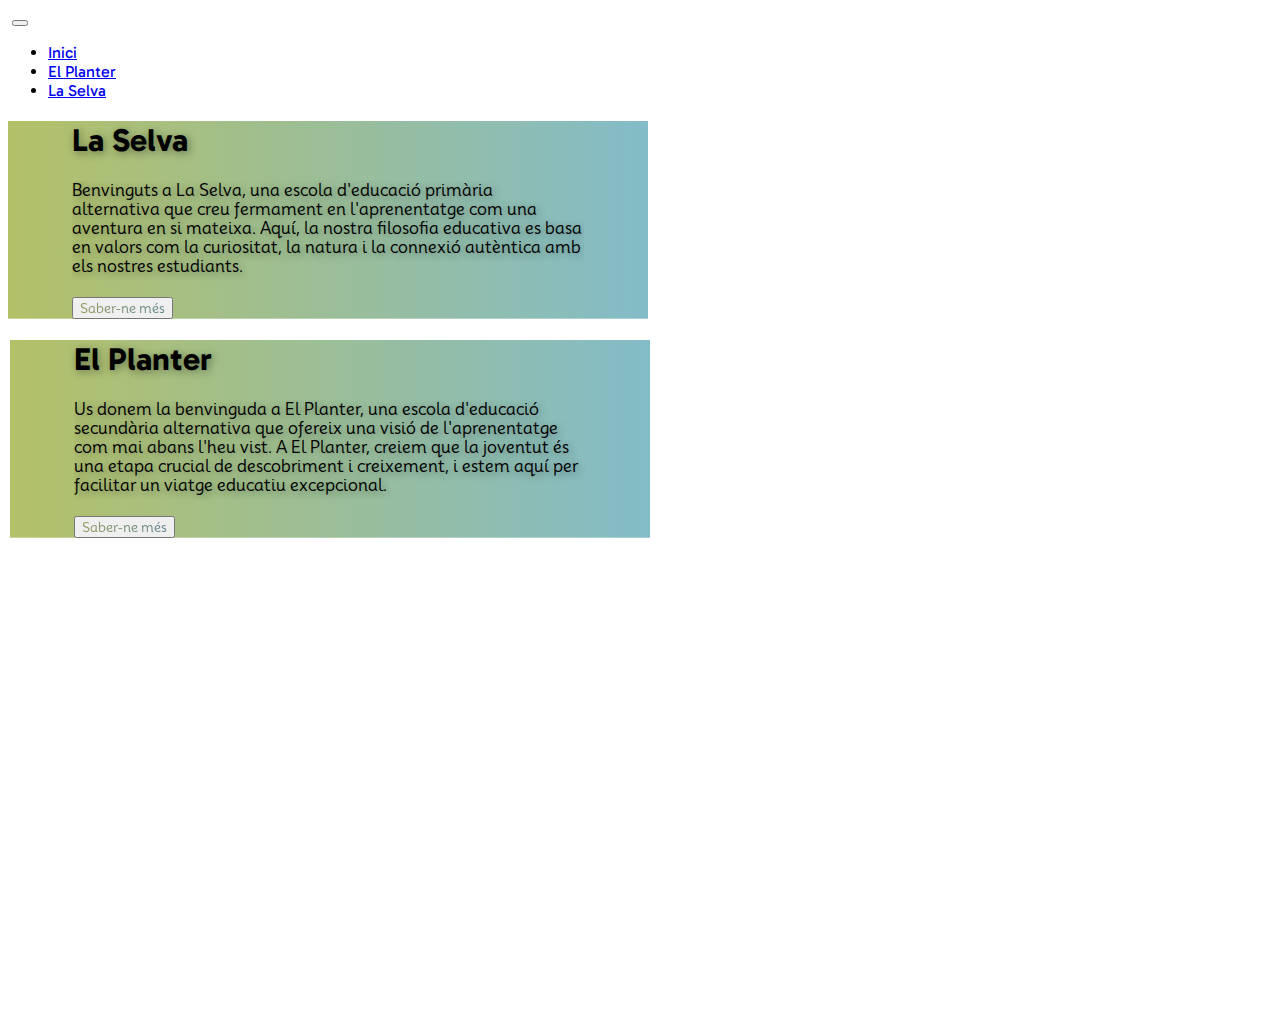
==== cooperativa el planter/index.html @ 460f6848 "Add files via upload" ====
<!DOCTYPE html>
<html lang="es">
<head>
    <!-- GENERAL -->
    <meta charset="UTF-8">
    <meta name="viewport" content="width=device-width, initial-scale=1.0">
    <!-- TITLE -->
    <title>Cooperativa el planter</title>
    <!-- CSS -->
    <link rel="stylesheet" href="css/style.css">
    <!-- BOOTSTRAP (CSS) -->
    <link href="https://cdn.jsdelivr.net/npm/bootstrap@5.3.2/dist/css/bootstrap.min.css" rel="stylesheet" integrity="sha384-T3c6CoIi6uLrA9TneNEoa7RxnatzjcDSCmG1MXxSR1GAsXEV/Dwwykc2MPK8M2HN" crossorigin="anonymous">
</head>
<body>

      <!-- #################### -->
      <!--        HEADER        -->
      <!-- #################### -->

        <header>
             <!-- NAVBAR -->
             <nav class="navbar navbar-expand-lg position-absolute end-0">
              <div class="container-fluid">
                <a class="navbar-brand" href="#"><img src="" alt=""></a>
                <button class="navbar-toggler" type="button" data-bs-toggle="collapse" data-bs-target="#navbarNav" aria-controls="navbarNav" aria-expanded="false" aria-label="Toggle navigation">
                  <span class="navbar-toggler-icon"></span>
                </button>
                <div class="collapse navbar-collapse" id="navbarNav">
                  <ul class="navbar-nav">
                    <li class="nav-item">
                      <a class="nav-link active text-white fw-bold fs-4 position-relative" aria-current="page" href="#">Inici</a>
                    </li>
                    <li class="nav-item">
                      <a class="nav-link active text-white fw-bold fs-4 py-1 px-4 position-relative" aria-current="page" href="#">El Planter</a>
                    </li>
                    <li class="nav-item">
                      <a class="nav-link active text-white fw-bold fs-4 py-1 px-4 position-relative" aria-current="page" href="#">La Selva</a>
                    </li>
                  </ul>
                </div>
              </div>
            </nav>
        </header>


      <!-- #################### -->
      <!--        MAIN        -->
      <!-- #################### -->

        <main>
           <div class="portada text-white row">
            <div class="col-12 col-md-6">
              <div class="img-portada-selva">
               <div class="text-portada">
                 <h1 class="display-3 fw-bold h1">La Selva</h1>
                 <p class="p-text">Benvinguts a La Selva, una escola d'educació primària alternativa que creu fermament en l'aprenentatge com una aventura en si mateixa. Aquí, la nostra filosofia educativa es basa en valors com la curiositat, la natura i la connexió autèntica amb els nostres estudiants. <br><br>

                   A La Selva, no veiem les aules com espais limitats sinó com un món d'oportunitats. Creiem que cada nen és únic i, per tant, fomentem l'aprenentatge personalitzat que respecta el seu ritme i interessos. Mitjançant l'exploració activa i l'aprenentatge experiencial, els convidem a descobrir el món que els envolta i a desenvolupar una comprensió profunda de la seva pròpia identitat i dels altres. <br><br>
                   
                   La natura juga un paper fonamental a La Selva. Els nostres estudiants no només aprenen sobre ella, sinó que també passen temps a l'aire lliure, connectant amb la terra i les seves meravelles. Això no només fomenta la consciència mediambiental sinó que també inspira un amor durador per la natura</p>
                 <button class="border-0 px-4 py-3 rounded-5 shadow fw-bold">
                   <a class="link" href="">Saber-ne més</a>
                 </button>
               </div>
              </div>
            </div>
             <div class="col-12 col-md-6">
               <div class="img-portada-planter">
                <div class="text-portada">
                  <h1 class="display-3 fw-bold h1">El Planter</h1>
                  <p class="p-text">Us donem la benvinguda a El Planter, una escola d'educació secundària alternativa que ofereix una visió de l'aprenentatge com mai abans l'heu vist. A El Planter, creiem que la joventut és una etapa crucial de descobriment i creixement, i estem aquí per facilitar un viatge educatiu excepcional. <br><br>

                    A El Planter, no seguim les vies tradicionals de l'educació. En canvi, promovem l'autonomia, la responsabilitat i la participació activa dels nostres alumnes en el seu propi procés d'aprenentatge. Creiem que quan els joves tenen la llibertat de triar i dirigir la seva educació, s'entusiasmen més per l'aprenentatge. <br><br>
                    
                    El nostre enfocament es basa en la construcció d'una comunitat d'aprenentatge en la qual els estudiants col·laboren i aprenen els uns dels altres. Fomentem la creativitat, l'expressió personal i la resolució de problemes, capacitant els nostres alumnes per assumir la seva pròpia educació.</p>
                    <button class="border-0 px-4 py-3 rounded-5 shadow fw-bold">
                      <a class="link" href="https://elplanter.cat ">Saber-ne més</a>
                    </button>
                </div>
               </div>
             </div>
           </div>
        </main>


      <!-- #################### -->
      <!--        FOOTER        -->
      <!-- #################### -->

        <footer></footer>

    <!-- BOOTSTRAP (JS) -->
    <script src="https://cdn.jsdelivr.net/npm/bootstrap@5.3.2/dist/js/bootstrap.bundle.min.js" integrity="sha384-C6RzsynM9kWDrMNeT87bh95OGNyZPhcTNXj1NW7RuBCsyN/o0jlpcV8Qyq46cDfL" crossorigin="anonymous"></script>
</body>
</html>
---- cooperativa el planter/css/style.css ----
/* ##################### */
/*        GENERAL        */
/* ##################### */

@import url('https://fonts.googleapis.com/css2?family=Gabarito:wght@400;500;600;700;800;900&display=swap');

@import url('https://fonts.googleapis.com/css2?family=Mooli&display=swap');

* {
    font-family: 'Mooli', sans-serif;
}

h1, h2, li > a {
    font-family: 'Gabarito', cursive;
}

/* width */
::-webkit-scrollbar {
  width: 5px;
}

/* Track */
::-webkit-scrollbar-track {
  background: #f1f1f1;
  border-radius: 10px;
}

/* Handle */
::-webkit-scrollbar-thumb {
  background: #999;
  border-radius: 10px;
}

/* Handle on hover */
::-webkit-scrollbar-thumb:hover {
  background: #888;
}

/* #################### */
/*        HEADER        */
/* #################### */

/* #################### */
/*         MAIN         */
/* #################### */

.portada {
    height: 100vh;
    width: 100vw;
}

.img-portada-selva {
    width: 100vw;
    background-image:linear-gradient(to right,#8da11caa 0%,#459aacaa 100%), url(https://elplanter.cat/wp-content/uploads/2020/02/Planter_0024.jpg);
    height: 100%;
    background-size: cover;
    background-position: center;
    border-bottom: solid 2px #fff;
}

.img-portada-planter {
    width: 100vw;
    background-image:linear-gradient(to right,#8da11caa 0%,#459aacaa 100%), url(https://elplanter.cat/wp-content/uploads/2020/02/Planter_0037.jpg);
    height: 100%;
    background-size: cover;
    background-position: center;
    border-top: solid 2px #fff;
}

.text-portada {
    width: 80%;
    margin: auto;
    position: relative;
    top: 30%;
}

.h1 {
    text-shadow: 2px 2px 8px rgba(0, 0, 0, 0.39);
}

.p-text {
    height: 100px;
    overflow: auto;
    text-shadow: 2px 2px 8px rgba(0, 0, 0, 0.39);
}

.link {
    background: linear-gradient(to right,#637016aa 0%,#154f5aaa 100%);
    -webkit-background-clip: text;
    -webkit-text-fill-color: transparent;
}

.nav-link::before {
    content: "";
    position: absolute;
    display: inline-block;
    width: 0%;
    height: 2px;
    background-color: #8da11c;
    bottom: 0;
    transition: .3s;
}

.nav-link:hover::before {
    width: 100%;
    transition: .3s;
}

/*###### EL PLANTER ######*/

/*###### LA SELVA ######*/

/* #################### */
/*        FOOTER        */
/* #################### */

/* ######################## */
/*        RESPONSIVE        */
/* ######################## */

@media (min-width: 768px) {
    .img-portada-selva {
        width: 50vw !important;
        border-right:  solid 2px #fff;
        border-bottom: none !important;
    }

    .img-portada-planter {
        width: 50vw !important;
        border-left: solid 2px #fff;
        border-top: none !important;
    }
  }
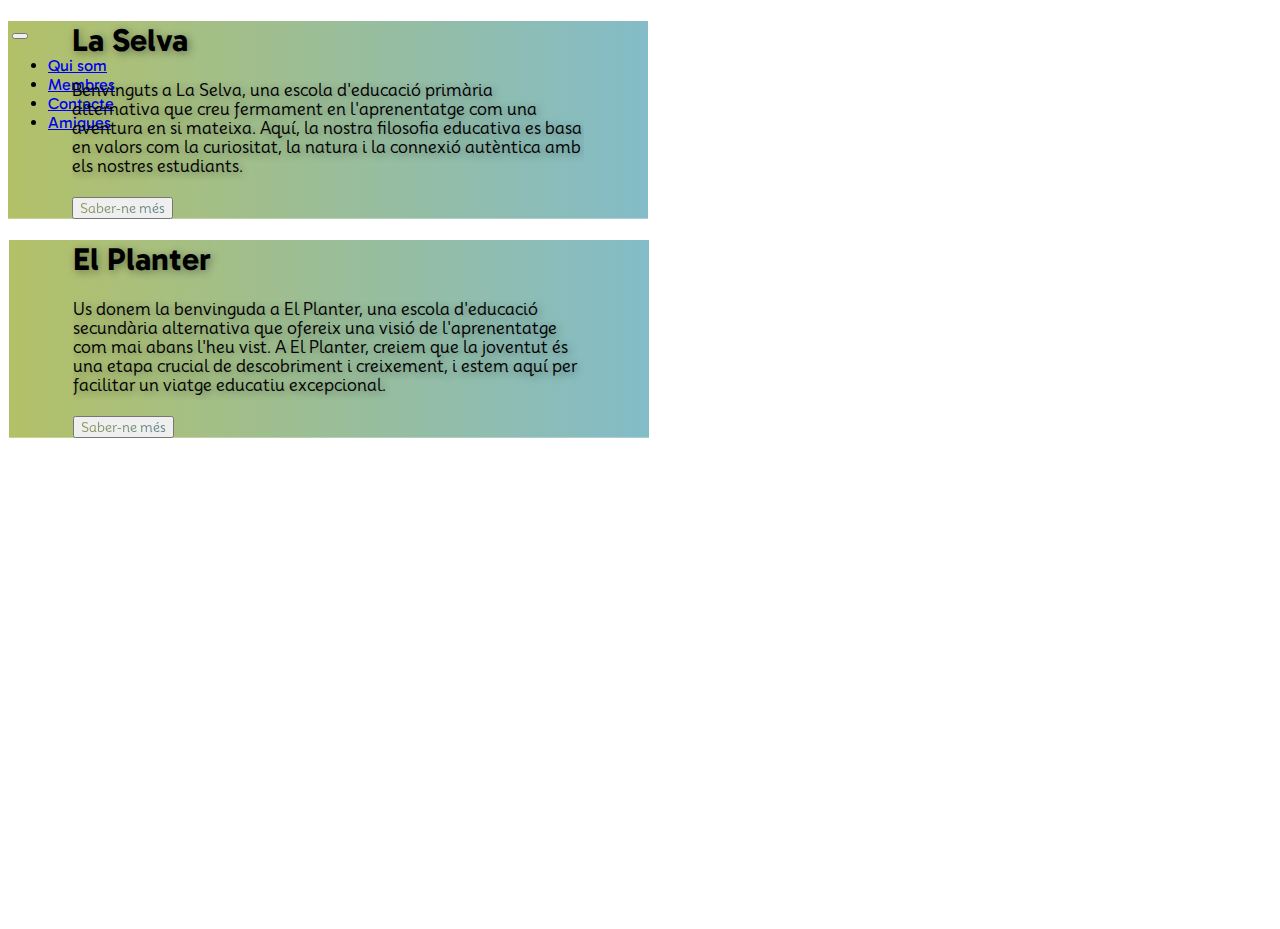
==== commit 4783df07: "Add files via upload" ====
--- a/cooperativa el planter/index.html
+++ b/cooperativa el planter/index.html
@@ -5,7 +5,7 @@
     <meta charset="UTF-8">
     <meta name="viewport" content="width=device-width, initial-scale=1.0">
     <!-- TITLE -->
-    <title>Cooperativa el planter</title>
+    <title>La selva / El Planter - Cooperativa Origens Joc i Aprenentatge</title>
     <!-- CSS -->
     <link rel="stylesheet" href="css/style.css">
     <!-- BOOTSTRAP (CSS) -->
@@ -19,22 +19,25 @@
 
         <header>
              <!-- NAVBAR -->
-             <nav class="navbar navbar-expand-lg position-absolute end-0">
+             <nav class="navbar z-3 bg-white shadow navbar-expand-lg">
               <div class="container-fluid">
                 <a class="navbar-brand" href="#"><img src="" alt=""></a>
                 <button class="navbar-toggler" type="button" data-bs-toggle="collapse" data-bs-target="#navbarNav" aria-controls="navbarNav" aria-expanded="false" aria-label="Toggle navigation">
                   <span class="navbar-toggler-icon"></span>
                 </button>
-                <div class="collapse navbar-collapse" id="navbarNav">
-                  <ul class="navbar-nav">
+                <div class="collapse navbar-collapse d-flex justify-content-end" id="navbarNav">
+                  <ul class="navbar-nav mx-5">
                     <li class="nav-item">
-                      <a class="nav-link active text-white fw-bold fs-4 position-relative" aria-current="page" href="#">Inici</a>
+                      <a class="nav-link d-flex justify-content-center active text-dark fw-bold fs-5 mx-3 position-relative" aria-current="page" href="#">Qui som</a>
                     </li>
                     <li class="nav-item">
-                      <a class="nav-link active text-white fw-bold fs-4 py-1 px-4 position-relative" aria-current="page" href="#">El Planter</a>
+                      <a class="nav-link d-flex justify-content-center active text-dark fw-bold fs-5 mx-3 position-relative" aria-current="page" href="#">Membres</a>
                     </li>
                     <li class="nav-item">
-                      <a class="nav-link active text-white fw-bold fs-4 py-1 px-4 position-relative" aria-current="page" href="#">La Selva</a>
+                      <a class="nav-link d-flex justify-content-center active text-dark fw-bold fs-5 mx-3 position-relative" aria-current="page" href="#">Contacte</a>
+                    </li>
+                    <li class="nav-item">
+                      <a class="nav-link d-flex justify-content-center active text-dark fw-bold fs-5 mx-3 position-relative" aria-current="page" href="#">Amigues</a>
                     </li>
                   </ul>
                 </div>
@@ -51,7 +54,7 @@
            <div class="portada text-white row">
             <div class="col-12 col-md-6">
               <div class="img-portada-selva">
-               <div class="text-portada">
+               <div class="text-portada py-2">
                  <h1 class="display-3 fw-bold h1">La Selva</h1>
                  <p class="p-text">Benvinguts a La Selva, una escola d'educació primària alternativa que creu fermament en l'aprenentatge com una aventura en si mateixa. Aquí, la nostra filosofia educativa es basa en valors com la curiositat, la natura i la connexió autèntica amb els nostres estudiants. <br><br>
 
@@ -59,14 +62,14 @@
                    
                    La natura juga un paper fonamental a La Selva. Els nostres estudiants no només aprenen sobre ella, sinó que també passen temps a l'aire lliure, connectant amb la terra i les seves meravelles. Això no només fomenta la consciència mediambiental sinó que també inspira un amor durador per la natura</p>
                  <button class="border-0 px-4 py-3 rounded-5 shadow fw-bold">
-                   <a class="link" href="">Saber-ne més</a>
+                   <a class="link" href="/html/selva.html">Saber-ne més</a>
                  </button>
                </div>
               </div>
             </div>
              <div class="col-12 col-md-6">
                <div class="img-portada-planter">
-                <div class="text-portada">
+                <div class="text-portada py-2">
                   <h1 class="display-3 fw-bold h1">El Planter</h1>
                   <p class="p-text">Us donem la benvinguda a El Planter, una escola d'educació secundària alternativa que ofereix una visió de l'aprenentatge com mai abans l'heu vist. A El Planter, creiem que la joventut és una etapa crucial de descobriment i creixement, i estem aquí per facilitar un viatge educatiu excepcional. <br><br>
 
@@ -74,7 +77,7 @@
                     
                     El nostre enfocament es basa en la construcció d'una comunitat d'aprenentatge en la qual els estudiants col·laboren i aprenen els uns dels altres. Fomentem la creativitat, l'expressió personal i la resolució de problemes, capacitant els nostres alumnes per assumir la seva pròpia educació.</p>
                     <button class="border-0 px-4 py-3 rounded-5 shadow fw-bold">
-                      <a class="link" href="https://elplanter.cat ">Saber-ne més</a>
+                      <a class="link" href="/html/planter.html">Saber-ne més</a>
                     </button>
                 </div>
                </div>
--- a/cooperativa el planter/css/style.css
+++ b/cooperativa el planter/css/style.css
@@ -12,6 +12,15 @@
 
 h1, h2, li > a {
     font-family: 'Gabarito', cursive;
+}
+
+button:hover {
+    transform: scale(.9);
+    transition: .3s;
+}
+
+button {
+    transition: .3s;
 }
 
 /* width */
@@ -55,23 +64,22 @@
     height: 100%;
     background-size: cover;
     background-position: center;
-    border-bottom: solid 2px #fff;
+    border-bottom: solid 1px #fff;
 }
 
 .img-portada-planter {
     width: 100vw;
-    background-image:linear-gradient(to right,#8da11caa 0%,#459aacaa 100%), url(https://elplanter.cat/wp-content/uploads/2020/02/Planter_0037.jpg);
+    background-image:linear-gradient(to right,#8da11caa 0%,#459aacaa 100%), url(https://elplanter.cat/wp-content/uploads/2020/02/Planter_0024.jpg);
     height: 100%;
     background-size: cover;
     background-position: center;
-    border-top: solid 2px #fff;
+    border-top: solid 1px #fff;
 }
 
 .text-portada {
     width: 80%;
     margin: auto;
     position: relative;
-    top: 30%;
 }
 
 .h1 {
@@ -88,6 +96,7 @@
     background: linear-gradient(to right,#637016aa 0%,#154f5aaa 100%);
     -webkit-background-clip: text;
     -webkit-text-fill-color: transparent;
+    text-decoration: none;
 }
 
 .nav-link::before {
@@ -95,6 +104,7 @@
     position: absolute;
     display: inline-block;
     width: 0%;
+    border-radius: 20px;
     height: 2px;
     background-color: #8da11c;
     bottom: 0;
@@ -121,14 +131,23 @@
 @media (min-width: 768px) {
     .img-portada-selva {
         width: 50vw !important;
-        border-right:  solid 2px #fff;
+        border-right:  solid 1px #fff;
         border-bottom: none !important;
     }
 
     .img-portada-planter {
         width: 50vw !important;
-        border-left: solid 2px #fff;
+        border-left: solid 1px #fff;
         border-top: none !important;
+    }
+
+    .navbar {
+        position: absolute !important;
+        width: 100%;
+    }
+
+    .text-portada {
+        top: 35% !important;
     }
   }
   
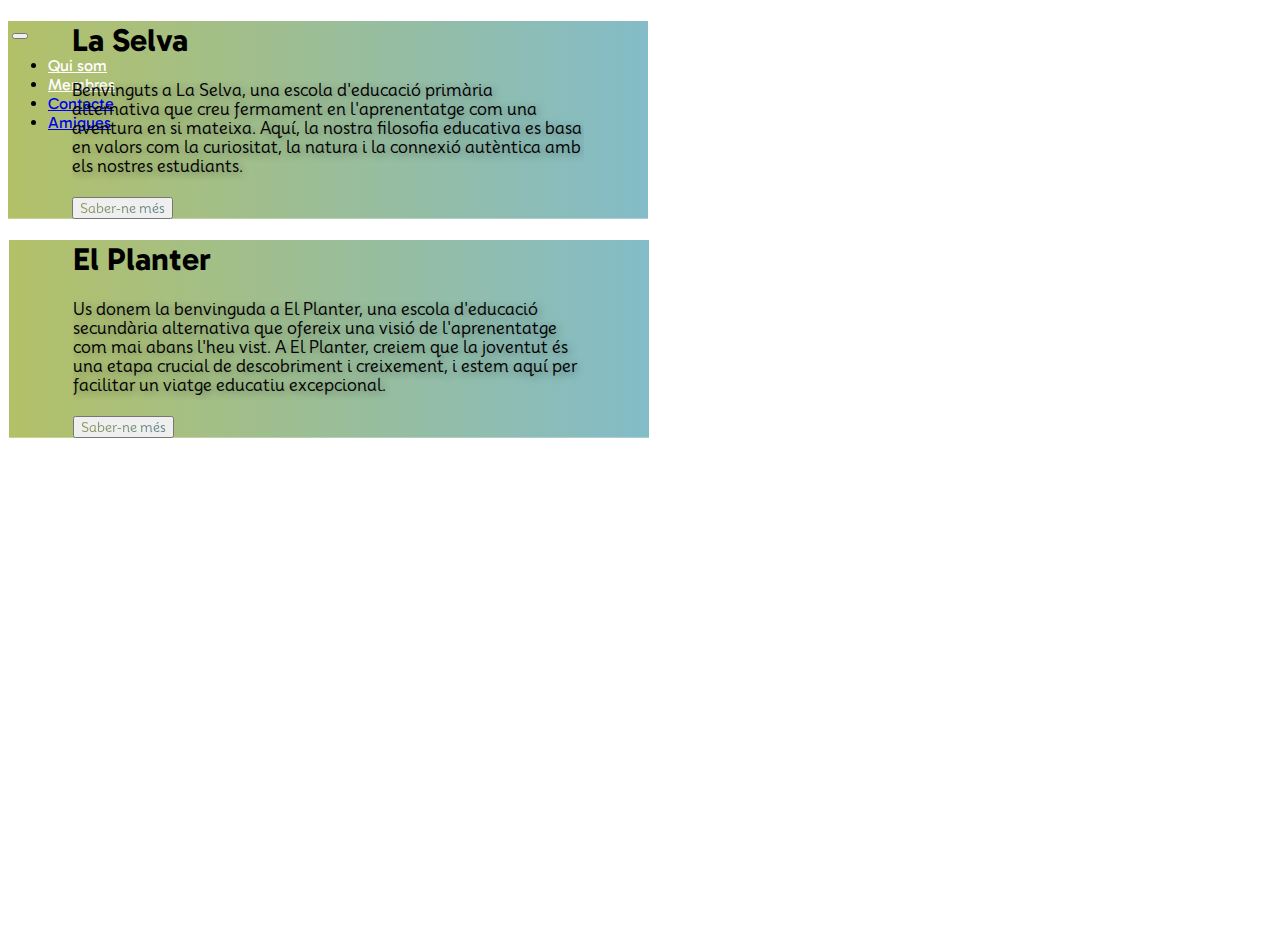
==== commit 008533b8: "Add files via upload" ====
--- a/cooperativa el planter/index.html
+++ b/cooperativa el planter/index.html
@@ -19,25 +19,25 @@
 
         <header>
              <!-- NAVBAR -->
-             <nav class="navbar z-3 bg-white shadow navbar-expand-lg">
+             <nav class="navbar z-3 navbar-expand-lg">
               <div class="container-fluid">
                 <a class="navbar-brand" href="#"><img src="" alt=""></a>
                 <button class="navbar-toggler" type="button" data-bs-toggle="collapse" data-bs-target="#navbarNav" aria-controls="navbarNav" aria-expanded="false" aria-label="Toggle navigation">
                   <span class="navbar-toggler-icon"></span>
                 </button>
-                <div class="collapse navbar-collapse d-flex justify-content-end" id="navbarNav">
+                <div class="collapse navbar-collapse" id="navbarNav">
                   <ul class="navbar-nav mx-5">
                     <li class="nav-item">
-                      <a class="nav-link d-flex justify-content-center active text-dark fw-bold fs-5 mx-3 position-relative" aria-current="page" href="#">Qui som</a>
+                      <a class="nav-link d-flex j justify-content-center active mx-3 position-relative" aria-current="page" href="#">Qui som</a>
                     </li>
                     <li class="nav-item">
-                      <a class="nav-link d-flex justify-content-center active text-dark fw-bold fs-5 mx-3 position-relative" aria-current="page" href="#">Membres</a>
+                      <a class="nav-link d-flex j justify-content-center active mx-3 position-relative" aria-current="page" href="#">Membres</a>
                     </li>
                     <li class="nav-item">
-                      <a class="nav-link d-flex justify-content-center active text-dark fw-bold fs-5 mx-3 position-relative" aria-current="page" href="#">Contacte</a>
+                      <a class="nav-link d-flex justify-content-center active mx-3 position-relative" aria-current="page" href="#">Contacte</a>
                     </li>
                     <li class="nav-item">
-                      <a class="nav-link d-flex justify-content-center active text-dark fw-bold fs-5 mx-3 position-relative" aria-current="page" href="#">Amigues</a>
+                      <a class="nav-link d-flex justify-content-center active mx-3 position-relative" aria-current="page" href="#">Amigues</a>
                     </li>
                   </ul>
                 </div>
--- a/cooperativa el planter/css/style.css
+++ b/cooperativa el planter/css/style.css
@@ -17,6 +17,10 @@
 button:hover {
     transform: scale(.9);
     transition: .3s;
+}
+
+.text-shadow {
+    text-shadow: 2px 2px 8px rgba(0, 0, 0, 0.39);
 }
 
 button {
@@ -82,10 +86,6 @@
     position: relative;
 }
 
-.h1 {
-    text-shadow: 2px 2px 8px rgba(0, 0, 0, 0.39);
-}
-
 .p-text {
     height: 100px;
     overflow: auto;
@@ -105,7 +105,7 @@
     display: inline-block;
     width: 0%;
     border-radius: 20px;
-    height: 2px;
+    height: 3px;
     background-color: #8da11c;
     bottom: 0;
     transition: .3s;
@@ -149,5 +149,18 @@
     .text-portada {
         top: 35% !important;
     }
+
   }
+
+@media (max-width: 991px) {
+    .navbar {
+        background-color: #fff;
+    }
+}
+
+@media (min-width: 991px) {
+    .j {
+        color: #fff !important;
+    }
+}
   
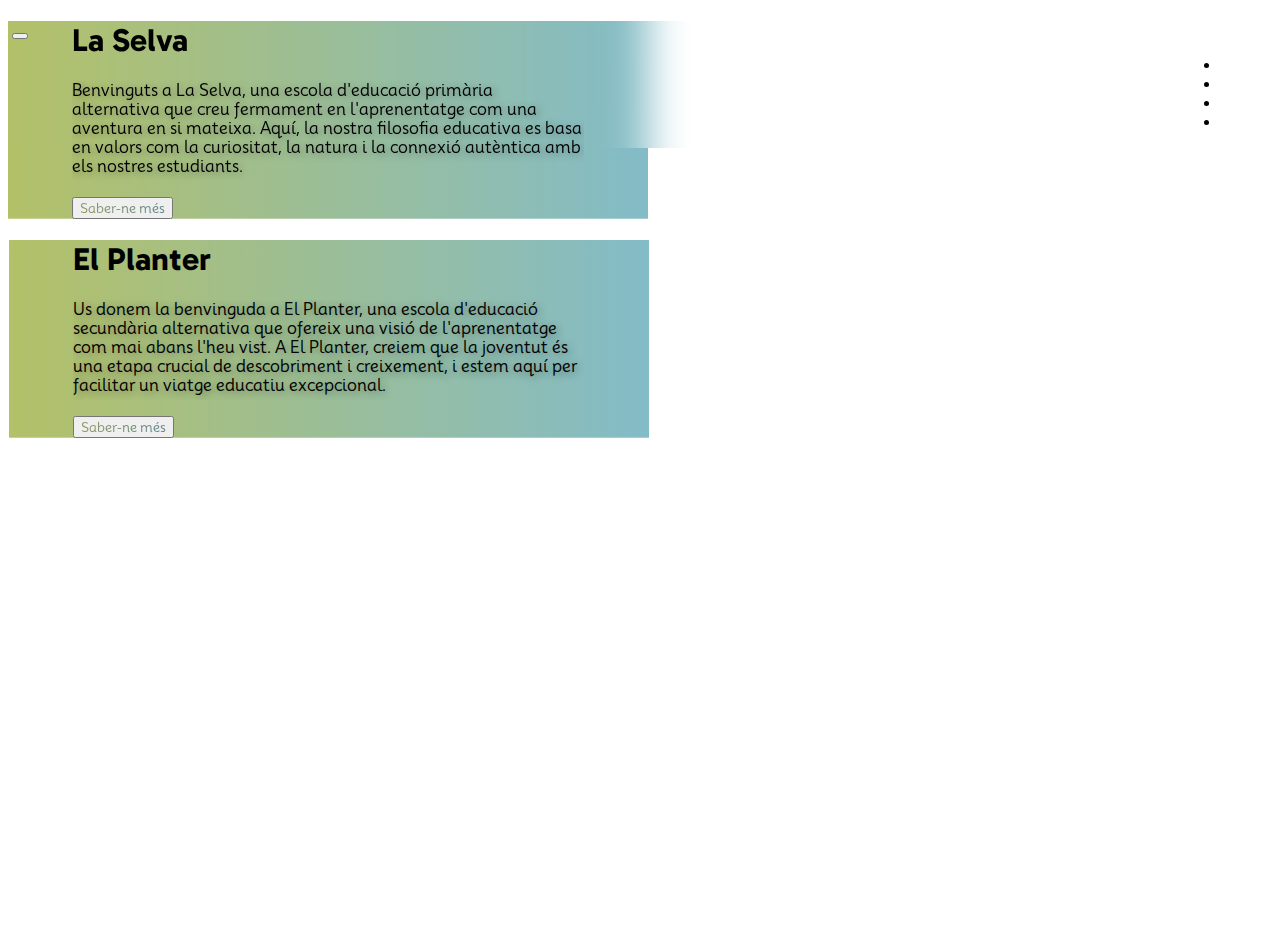
==== commit 09de090d: "Add files via upload" ====
--- a/cooperativa el planter/index.html
+++ b/cooperativa el planter/index.html
@@ -19,25 +19,25 @@
 
         <header>
              <!-- NAVBAR -->
-             <nav class="navbar z-3 navbar-expand-lg">
+             <nav class="navbar z-3 navbar-expand-lg j px-5">
               <div class="container-fluid">
-                <a class="navbar-brand" href="#"><img src="" alt=""></a>
+                <a class="navbar-brand" href="#"><img src="https://elplanter.cat/wp-content/uploads/2020/02/logo_planter_white.png" alt=""></a>
                 <button class="navbar-toggler" type="button" data-bs-toggle="collapse" data-bs-target="#navbarNav" aria-controls="navbarNav" aria-expanded="false" aria-label="Toggle navigation">
                   <span class="navbar-toggler-icon"></span>
                 </button>
-                <div class="collapse navbar-collapse" id="navbarNav">
-                  <ul class="navbar-nav mx-5">
+                <div class="collapse navbar-collapse flex-movement" id="navbarNav">
+                  <ul class="navbar-nav">
                     <li class="nav-item">
-                      <a class="nav-link d-flex j justify-content-center active mx-3 position-relative" aria-current="page" href="#">Qui som</a>
+                      <a class="nav-link d-flex responsive-color justify-content-center active mx-3 position-relative" aria-current="page" href="#">Qui som</a>
                     </li>
                     <li class="nav-item">
-                      <a class="nav-link d-flex j justify-content-center active mx-3 position-relative" aria-current="page" href="#">Membres</a>
+                      <a class="nav-link d-flex responsive-color justify-content-center active mx-3 position-relative" aria-current="page" href="#">Membres</a>
                     </li>
                     <li class="nav-item">
-                      <a class="nav-link d-flex justify-content-center active mx-3 position-relative" aria-current="page" href="#">Contacte</a>
+                      <a class="nav-link d-flex responsive-color justify-content-center active mx-3 position-relative" aria-current="page" href="#">Contacte</a>
                     </li>
                     <li class="nav-item">
-                      <a class="nav-link d-flex justify-content-center active mx-3 position-relative" aria-current="page" href="#">Amigues</a>
+                      <a class="nav-link d-flex responsive-color justify-content-center active mx-3 position-relative" aria-current="page" href="#">Amigues</a>
                     </li>
                   </ul>
                 </div>
@@ -62,7 +62,7 @@
                    
                    La natura juga un paper fonamental a La Selva. Els nostres estudiants no només aprenen sobre ella, sinó que també passen temps a l'aire lliure, connectant amb la terra i les seves meravelles. Això no només fomenta la consciència mediambiental sinó que també inspira un amor durador per la natura</p>
                  <button class="border-0 px-4 py-3 rounded-5 shadow fw-bold">
-                   <a class="link" href="/html/selva.html">Saber-ne més</a>
+                   <a class="link" href="">Saber-ne més</a>
                  </button>
                </div>
               </div>
@@ -77,7 +77,7 @@
                     
                     El nostre enfocament es basa en la construcció d'una comunitat d'aprenentatge en la qual els estudiants col·laboren i aprenen els uns dels altres. Fomentem la creativitat, l'expressió personal i la resolució de problemes, capacitant els nostres alumnes per assumir la seva pròpia educació.</p>
                     <button class="border-0 px-4 py-3 rounded-5 shadow fw-bold">
-                      <a class="link" href="/html/planter.html">Saber-ne més</a>
+                      <a class="link" href="https://elplanter.cat">Saber-ne més</a>
                     </button>
                 </div>
                </div>
--- a/cooperativa el planter/css/style.css
+++ b/cooperativa el planter/css/style.css
@@ -8,6 +8,10 @@
 
 * {
     font-family: 'Mooli', sans-serif;
+}
+
+body {
+    overflow-x: hidden;
 }
 
 h1, h2, li > a {
@@ -27,6 +31,10 @@
     transition: .3s;
 }
 
+*::selection {
+    background-color: #8da11ca6;
+}
+
 /* width */
 ::-webkit-scrollbar {
   width: 5px;
@@ -40,13 +48,13 @@
 
 /* Handle */
 ::-webkit-scrollbar-thumb {
-  background: #999;
+  background: #8da11cc7;
   border-radius: 10px;
 }
 
 /* Handle on hover */
 ::-webkit-scrollbar-thumb:hover {
-  background: #888;
+  background: #8da11c93;
 }
 
 /* #################### */
@@ -84,6 +92,7 @@
     width: 80%;
     margin: auto;
     position: relative;
+    top: 5%;
 }
 
 .p-text {
@@ -109,6 +118,10 @@
     background-color: #8da11c;
     bottom: 0;
     transition: .3s;
+}
+
+.navbar {
+    backdrop-filter: blur(20px);
 }
 
 .nav-link:hover::before {
@@ -152,15 +165,15 @@
 
   }
 
-@media (max-width: 991px) {
-    .navbar {
-        background-color: #fff;
-    }
-}
-
 @media (min-width: 991px) {
-    .j {
+    .responsive-color {
         color: #fff !important;
     }
+
+    .flex-movement {
+        display: flex;
+        justify-content: end;
+    }
+
 }
   
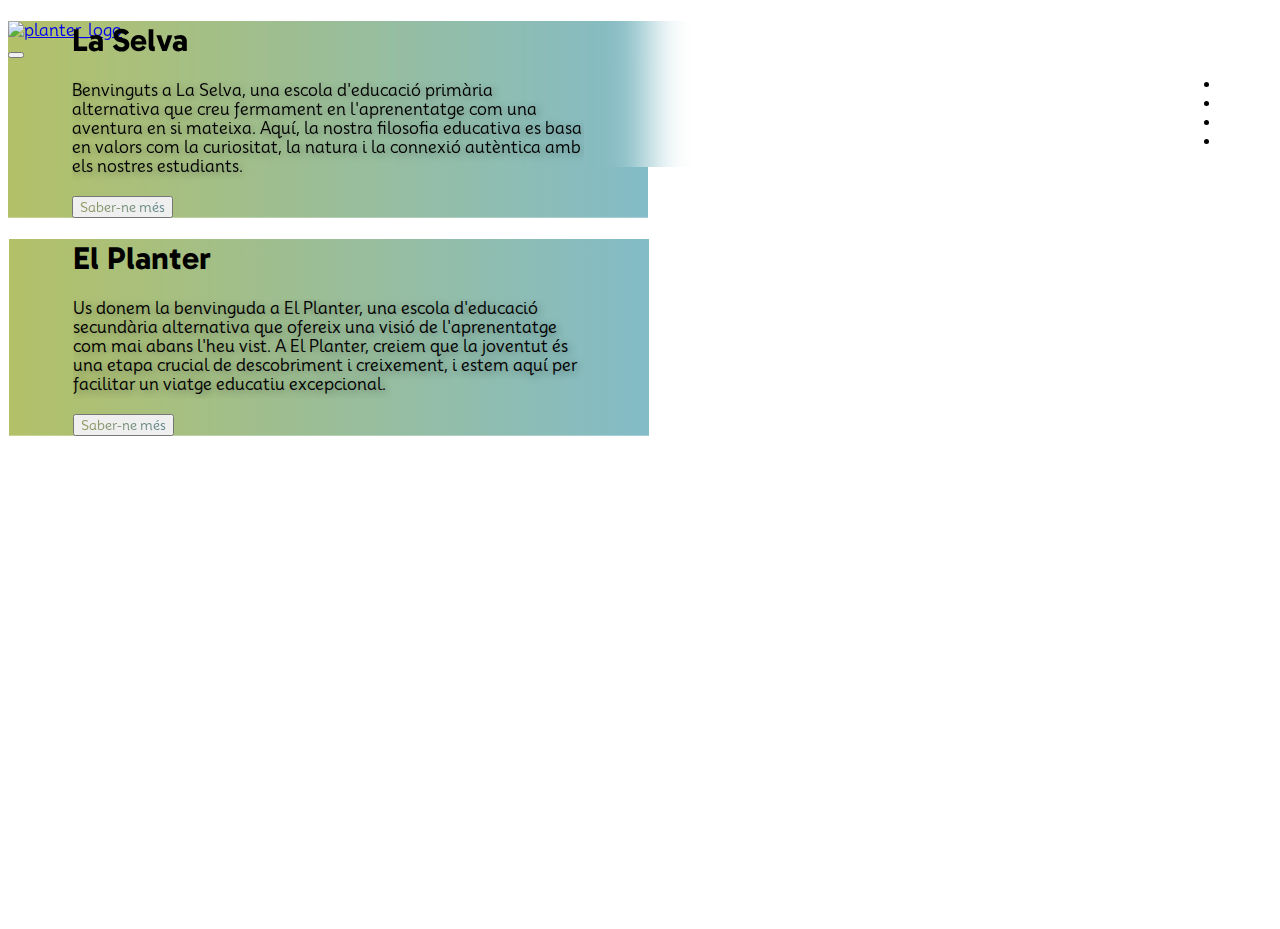
==== commit 487a857e: "Add files via upload" ====
--- a/cooperativa el planter/index.html
+++ b/cooperativa el planter/index.html
@@ -21,7 +21,8 @@
              <!-- NAVBAR -->
              <nav class="navbar z-3 navbar-expand-lg j px-5">
               <div class="container-fluid">
-                <a class="navbar-brand" href="#"><img src="https://elplanter.cat/wp-content/uploads/2020/02/logo_planter_white.png" alt=""></a>
+                <a class="navbar-brand white-logo" href="/index.html"><img src="https://elplanter.cat/wp-content/uploads/2020/02/logo_planter_white.png" srcset="https://elplanter.cat/wp-content/uploads/2020/02/logo_planter_white.png 1x, https://elplanter.cat/wp-content/uploads/2020/02/logo_planter_white@2x.png 2x" alt="planter_logo"></a>
+                <a class="navbar-brand black-logo" href="/index.html"><img src="https://elplanter.cat/wp-content/uploads/2020/02/logo_planter_black.png" srcset="https://elplanter.cat/wp-content/uploads/2020/02/logo_planter_black.png 1x, https://elplanter.cat/wp-content/uploads/2020/02/logo_planter_black@2x.png 2x" alt="planter_logo"></a>
                 <button class="navbar-toggler" type="button" data-bs-toggle="collapse" data-bs-target="#navbarNav" aria-controls="navbarNav" aria-expanded="false" aria-label="Toggle navigation">
                   <span class="navbar-toggler-icon"></span>
                 </button>
@@ -31,7 +32,7 @@
                       <a class="nav-link d-flex responsive-color justify-content-center active mx-3 position-relative" aria-current="page" href="#">Qui som</a>
                     </li>
                     <li class="nav-item">
-                      <a class="nav-link d-flex responsive-color justify-content-center active mx-3 position-relative" aria-current="page" href="#">Membres</a>
+                      <a class="nav-link d-flex responsive-color justify-content-center active mx-3 position-relative" aria-current="page" href="/html/membres.html">Membres</a>
                     </li>
                     <li class="nav-item">
                       <a class="nav-link d-flex responsive-color justify-content-center active mx-3 position-relative" aria-current="page" href="#">Contacte</a>
@@ -47,15 +48,15 @@
 
 
       <!-- #################### -->
-      <!--        MAIN        -->
+      <!--        MAIN          -->
       <!-- #################### -->
 
         <main>
            <div class="portada text-white row">
             <div class="col-12 col-md-6">
               <div class="img-portada-selva">
-               <div class="text-portada py-2">
-                 <h1 class="display-3 fw-bold h1">La Selva</h1>
+               <div class="text-portada">
+                 <h1 class="display-3 fw-bold">La Selva</h1>
                  <p class="p-text">Benvinguts a La Selva, una escola d'educació primària alternativa que creu fermament en l'aprenentatge com una aventura en si mateixa. Aquí, la nostra filosofia educativa es basa en valors com la curiositat, la natura i la connexió autèntica amb els nostres estudiants. <br><br>
 
                    A La Selva, no veiem les aules com espais limitats sinó com un món d'oportunitats. Creiem que cada nen és únic i, per tant, fomentem l'aprenentatge personalitzat que respecta el seu ritme i interessos. Mitjançant l'exploració activa i l'aprenentatge experiencial, els convidem a descobrir el món que els envolta i a desenvolupar una comprensió profunda de la seva pròpia identitat i dels altres. <br><br>
@@ -69,8 +70,8 @@
             </div>
              <div class="col-12 col-md-6">
                <div class="img-portada-planter">
-                <div class="text-portada py-2">
-                  <h1 class="display-3 fw-bold h1">El Planter</h1>
+                <div class="text-portada">
+                  <h1 class="display-3 fw-bold">El Planter</h1>
                   <p class="p-text">Us donem la benvinguda a El Planter, una escola d'educació secundària alternativa que ofereix una visió de l'aprenentatge com mai abans l'heu vist. A El Planter, creiem que la joventut és una etapa crucial de descobriment i creixement, i estem aquí per facilitar un viatge educatiu excepcional. <br><br>
 
                     A El Planter, no seguim les vies tradicionals de l'educació. En canvi, promovem l'autonomia, la responsabilitat i la participació activa dels nostres alumnes en el seu propi procés d'aprenentatge. Creiem que quan els joves tenen la llibertat de triar i dirigir la seva educació, s'entusiasmen més per l'aprenentatge. <br><br>
--- a/cooperativa el planter/css/style.css
+++ b/cooperativa el planter/css/style.css
@@ -14,7 +14,7 @@
     overflow-x: hidden;
 }
 
-h1, h2, li > a {
+h1, h2, .title, li > a {
     font-family: 'Gabarito', cursive;
 }
 
@@ -60,6 +60,10 @@
 /* #################### */
 /*        HEADER        */
 /* #################### */
+
+.white-logo {
+    display: none;
+}
 
 /* #################### */
 /*         MAIN         */
@@ -106,6 +110,10 @@
     -webkit-background-clip: text;
     -webkit-text-fill-color: transparent;
     text-decoration: none;
+}
+
+.p-text {
+    margin-bottom: 0 !important;
 }
 
 .nav-link::before {
@@ -129,13 +137,37 @@
     transition: .3s;
 }
 
-/*###### EL PLANTER ######*/
-
-/*###### LA SELVA ######*/
-
 /* #################### */
 /*        FOOTER        */
 /* #################### */
+
+/* ######################## */
+/*         MEMEBRES         */
+/* ######################## */
+
+.img-membres {
+    height: 45vh;
+}
+
+.h2-membres {
+    color: #8da11c;
+}
+
+.img-acompas {
+    width: 200px;
+}
+
+.h3-acompa::before {
+    content: "";
+    position: absolute;
+    display: inline-block;
+    width: 40px;
+    border-radius: 20px;
+    height: 3px;
+    background-color: #8da11c;
+    bottom: 0;
+    transition: .3s;
+}
 
 /* ######################## */
 /*        RESPONSIVE        */
@@ -163,6 +195,18 @@
         top: 35% !important;
     }
 
+    .black-logo {
+        display: none !important;
+    }
+
+    .white-logo {
+        display: flex !important;
+    }
+
+    .p-text {
+        margin-bottom: 15px !important;
+    }
+
   }
 
 @media (min-width: 991px) {
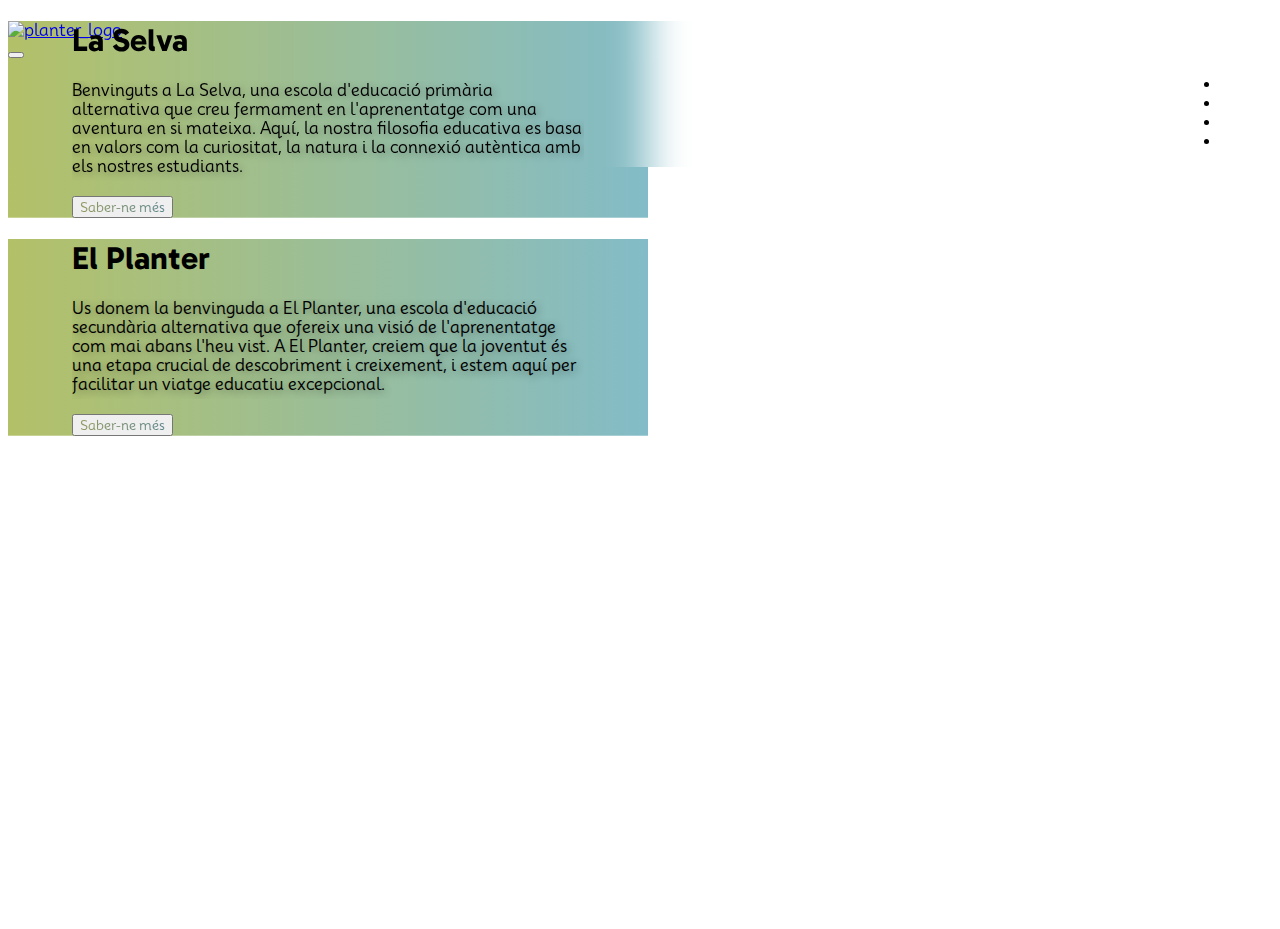
==== commit 5fcbc109: "Add files via upload" ====
--- a/cooperativa el planter/index.html
+++ b/cooperativa el planter/index.html
@@ -19,7 +19,7 @@
 
         <header>
              <!-- NAVBAR -->
-             <nav class="navbar z-3 navbar-expand-lg j px-5">
+             <nav class="navbar py-1 z-3 navbar-expand-lg px-5">
               <div class="container-fluid">
                 <a class="navbar-brand white-logo" href="/index.html"><img src="https://elplanter.cat/wp-content/uploads/2020/02/logo_planter_white.png" srcset="https://elplanter.cat/wp-content/uploads/2020/02/logo_planter_white.png 1x, https://elplanter.cat/wp-content/uploads/2020/02/logo_planter_white@2x.png 2x" alt="planter_logo"></a>
                 <a class="navbar-brand black-logo" href="/index.html"><img src="https://elplanter.cat/wp-content/uploads/2020/02/logo_planter_black.png" srcset="https://elplanter.cat/wp-content/uploads/2020/02/logo_planter_black.png 1x, https://elplanter.cat/wp-content/uploads/2020/02/logo_planter_black@2x.png 2x" alt="planter_logo"></a>
@@ -29,7 +29,7 @@
                 <div class="collapse navbar-collapse flex-movement" id="navbarNav">
                   <ul class="navbar-nav">
                     <li class="nav-item">
-                      <a class="nav-link d-flex responsive-color justify-content-center active mx-3 position-relative" aria-current="page" href="#">Qui som</a>
+                      <a class="nav-link d-flex responsive-color justify-content-center active mx-3 position-relative" aria-current="page" href="/html/qui-som.html">Qui som</a>
                     </li>
                     <li class="nav-item">
                       <a class="nav-link d-flex responsive-color justify-content-center active mx-3 position-relative" aria-current="page" href="/html/membres.html">Membres</a>
--- a/cooperativa el planter/css/style.css
+++ b/cooperativa el planter/css/style.css
@@ -176,13 +176,13 @@
 @media (min-width: 768px) {
     .img-portada-selva {
         width: 50vw !important;
-        border-right:  solid 1px #fff;
+        /* border-right:  solid 1px #fff; */
         border-bottom: none !important;
     }
 
     .img-portada-planter {
         width: 50vw !important;
-        border-left: solid 1px #fff;
+        /* border-left: solid 1px #fff; */
         border-top: none !important;
     }
 
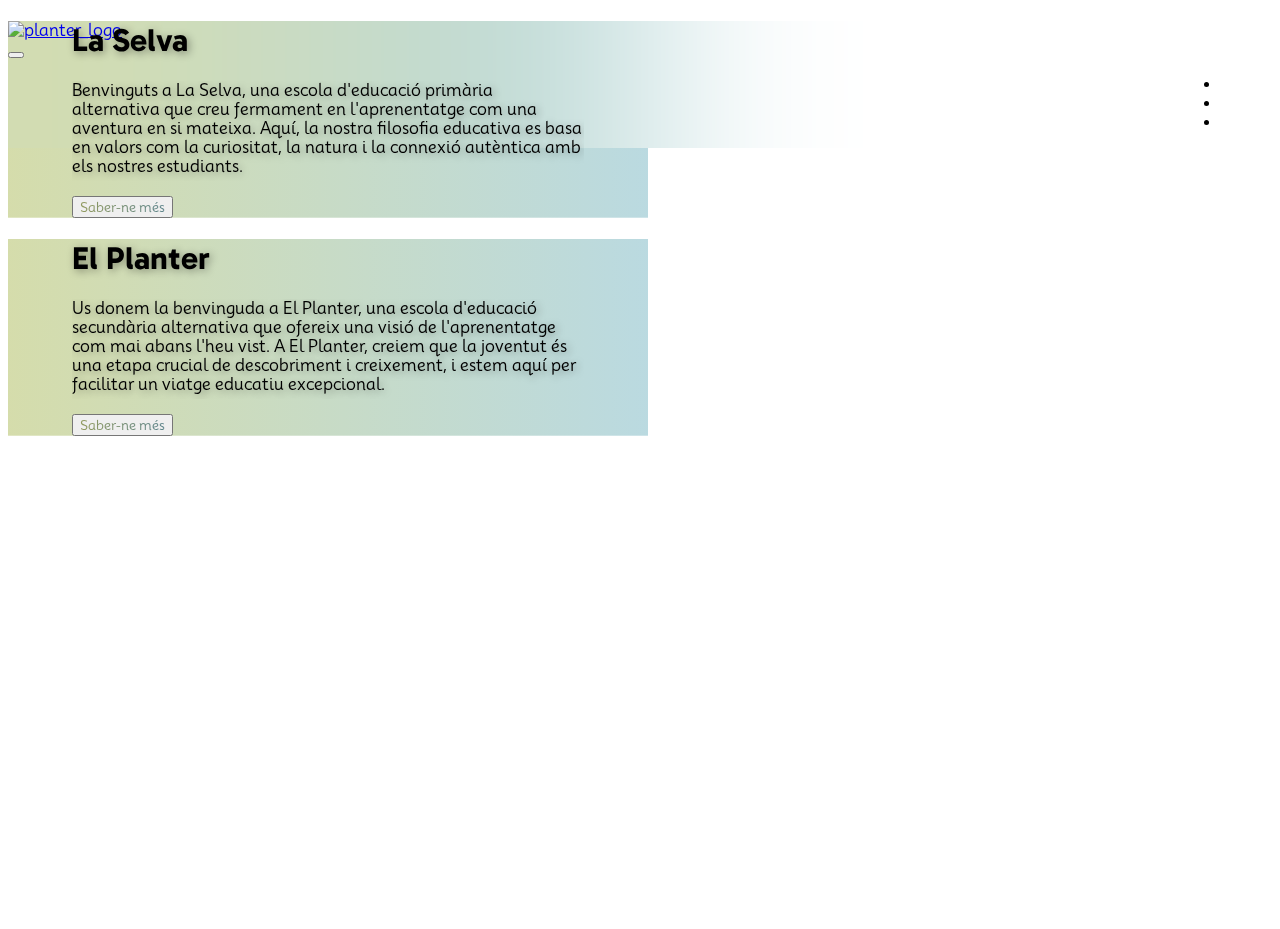
==== commit 60140ed8: "Add files via upload" ====
--- a/cooperativa el planter/index.html
+++ b/cooperativa el planter/index.html
@@ -19,7 +19,7 @@
 
         <header>
              <!-- NAVBAR -->
-             <nav class="navbar py-1 z-3 navbar-expand-lg px-5">
+             <nav class="navbar py-1 z-3 navbar-expand-lg px-5 shadow">
               <div class="container-fluid">
                 <a class="navbar-brand white-logo" href="/index.html"><img src="https://elplanter.cat/wp-content/uploads/2020/02/logo_planter_white.png" srcset="https://elplanter.cat/wp-content/uploads/2020/02/logo_planter_white.png 1x, https://elplanter.cat/wp-content/uploads/2020/02/logo_planter_white@2x.png 2x" alt="planter_logo"></a>
                 <a class="navbar-brand black-logo" href="/index.html"><img src="https://elplanter.cat/wp-content/uploads/2020/02/logo_planter_black.png" srcset="https://elplanter.cat/wp-content/uploads/2020/02/logo_planter_black.png 1x, https://elplanter.cat/wp-content/uploads/2020/02/logo_planter_black@2x.png 2x" alt="planter_logo"></a>
@@ -35,10 +35,7 @@
                       <a class="nav-link d-flex responsive-color justify-content-center active mx-3 position-relative" aria-current="page" href="/html/membres.html">Membres</a>
                     </li>
                     <li class="nav-item">
-                      <a class="nav-link d-flex responsive-color justify-content-center active mx-3 position-relative" aria-current="page" href="#">Contacte</a>
-                    </li>
-                    <li class="nav-item">
-                      <a class="nav-link d-flex responsive-color justify-content-center active mx-3 position-relative" aria-current="page" href="#">Amigues</a>
+                      <a class="nav-link d-flex responsive-color justify-content-center active mx-3 position-relative" aria-current="page" href="/html/amigues.html">Amigues</a>
                     </li>
                   </ul>
                 </div>
@@ -56,7 +53,7 @@
             <div class="col-12 col-md-6">
               <div class="img-portada-selva">
                <div class="text-portada">
-                 <h1 class="display-3 fw-bold">La Selva</h1>
+                 <h1 class="display-3 fw-bold text-shadow">La Selva</h1>
                  <p class="p-text">Benvinguts a La Selva, una escola d'educació primària alternativa que creu fermament en l'aprenentatge com una aventura en si mateixa. Aquí, la nostra filosofia educativa es basa en valors com la curiositat, la natura i la connexió autèntica amb els nostres estudiants. <br><br>
 
                    A La Selva, no veiem les aules com espais limitats sinó com un món d'oportunitats. Creiem que cada nen és únic i, per tant, fomentem l'aprenentatge personalitzat que respecta el seu ritme i interessos. Mitjançant l'exploració activa i l'aprenentatge experiencial, els convidem a descobrir el món que els envolta i a desenvolupar una comprensió profunda de la seva pròpia identitat i dels altres. <br><br>
@@ -71,7 +68,7 @@
              <div class="col-12 col-md-6">
                <div class="img-portada-planter">
                 <div class="text-portada">
-                  <h1 class="display-3 fw-bold">El Planter</h1>
+                  <h1 class="display-3 fw-bold text-shadow">El Planter</h1>
                   <p class="p-text">Us donem la benvinguda a El Planter, una escola d'educació secundària alternativa que ofereix una visió de l'aprenentatge com mai abans l'heu vist. A El Planter, creiem que la joventut és una etapa crucial de descobriment i creixement, i estem aquí per facilitar un viatge educatiu excepcional. <br><br>
 
                     A El Planter, no seguim les vies tradicionals de l'educació. En canvi, promovem l'autonomia, la responsabilitat i la participació activa dels nostres alumnes en el seu propi procés d'aprenentatge. Creiem que quan els joves tenen la llibertat de triar i dirigir la seva educació, s'entusiasmen més per l'aprenentatge. <br><br>
--- a/cooperativa el planter/css/style.css
+++ b/cooperativa el planter/css/style.css
@@ -76,7 +76,7 @@
 
 .img-portada-selva {
     width: 100vw;
-    background-image:linear-gradient(to right,#8da11caa 0%,#459aacaa 100%), url(https://elplanter.cat/wp-content/uploads/2020/02/Planter_0024.jpg);
+    background-image: linear-gradient(to right,#8da11c5e 0%,#459aac5e 100%), url(https://elplanter.cat/wp-content/uploads/2020/02/Planter_0019.jpg);
     height: 100%;
     background-size: cover;
     background-position: center;
@@ -85,7 +85,7 @@
 
 .img-portada-planter {
     width: 100vw;
-    background-image:linear-gradient(to right,#8da11caa 0%,#459aacaa 100%), url(https://elplanter.cat/wp-content/uploads/2020/02/Planter_0024.jpg);
+    background-image: linear-gradient(to right,#8da11c5e 0%,#459aac5e 100%), url(https://elplanter.cat/wp-content/uploads/2020/02/Planter_0034.jpg);
     height: 100%;
     background-size: cover;
     background-position: center;
@@ -129,7 +129,7 @@
 }
 
 .navbar {
-    backdrop-filter: blur(20px);
+    backdrop-filter: blur(100px);
 }
 
 .nav-link:hover::before {
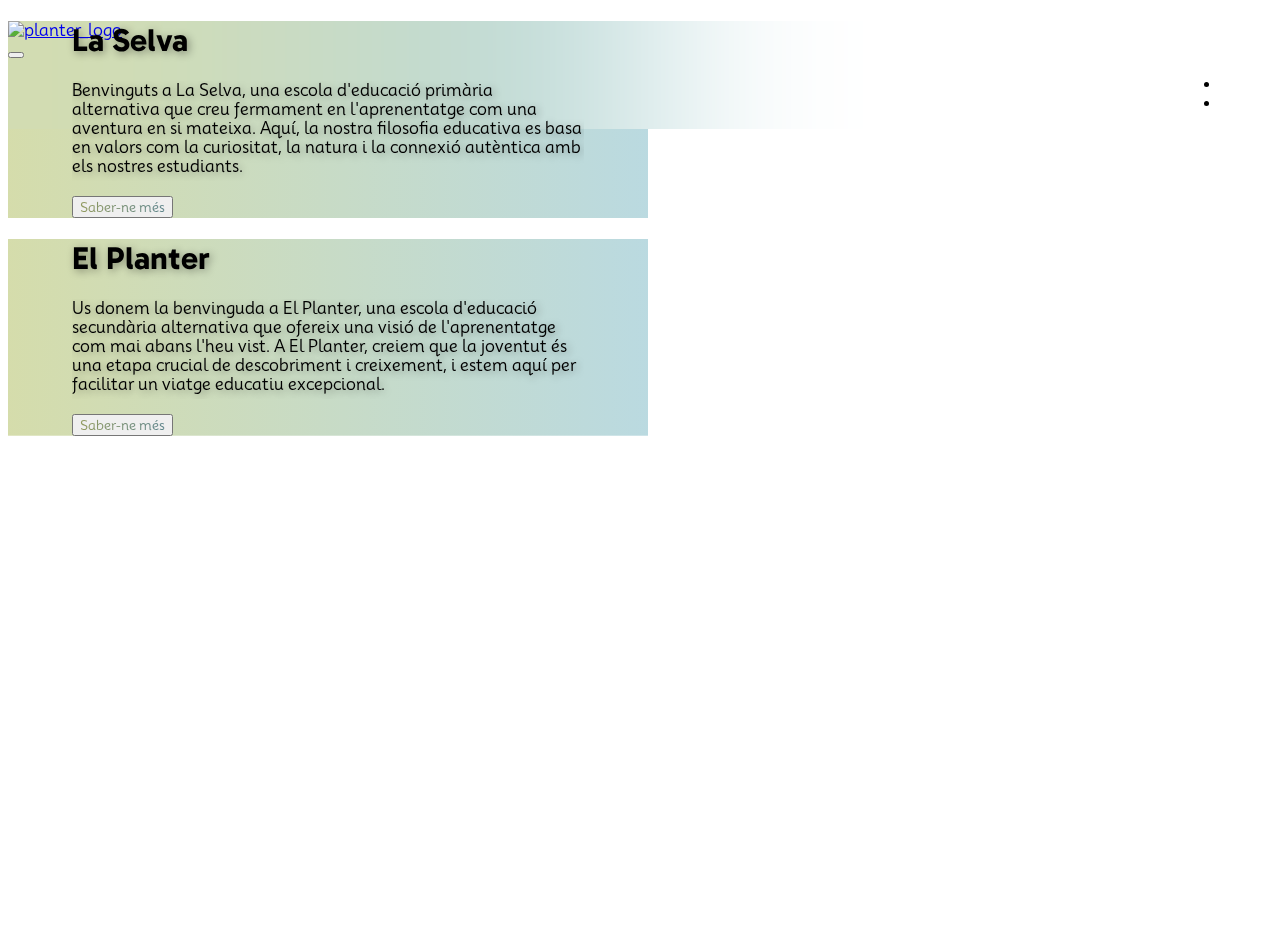
==== commit 30da5ede: "Add files via upload" ====
--- a/cooperativa el planter/index.html
+++ b/cooperativa el planter/index.html
@@ -33,9 +33,6 @@
                     </li>
                     <li class="nav-item">
                       <a class="nav-link d-flex responsive-color justify-content-center active mx-3 position-relative" aria-current="page" href="/html/membres.html">Membres</a>
-                    </li>
-                    <li class="nav-item">
-                      <a class="nav-link d-flex responsive-color justify-content-center active mx-3 position-relative" aria-current="page" href="/html/amigues.html">Amigues</a>
                     </li>
                   </ul>
                 </div>
--- a/cooperativa el planter/css/style.css
+++ b/cooperativa el planter/css/style.css
@@ -75,21 +75,19 @@
 }
 
 .img-portada-selva {
+    width: 100vw;
+    background-image: linear-gradient(to right,#8da11c5e 0%,#459aac5e 100%), url(/img/camina\ amb\ mi.jpg);
+    height: 100%;
+    background-size: cover;
+    background-position: top;
+}
+
+.img-portada-planter {
     width: 100vw;
     background-image: linear-gradient(to right,#8da11c5e 0%,#459aac5e 100%), url(https://elplanter.cat/wp-content/uploads/2020/02/Planter_0019.jpg);
     height: 100%;
     background-size: cover;
     background-position: center;
-    border-bottom: solid 1px #fff;
-}
-
-.img-portada-planter {
-    width: 100vw;
-    background-image: linear-gradient(to right,#8da11c5e 0%,#459aac5e 100%), url(https://elplanter.cat/wp-content/uploads/2020/02/Planter_0034.jpg);
-    height: 100%;
-    background-size: cover;
-    background-position: center;
-    border-top: solid 1px #fff;
 }
 
 .text-portada {
@@ -123,7 +121,7 @@
     width: 0%;
     border-radius: 20px;
     height: 3px;
-    background-color: #8da11c;
+    background-color: #a0ff34;
     bottom: 0;
     transition: .3s;
 }
@@ -176,14 +174,10 @@
 @media (min-width: 768px) {
     .img-portada-selva {
         width: 50vw !important;
-        /* border-right:  solid 1px #fff; */
-        border-bottom: none !important;
     }
 
     .img-portada-planter {
         width: 50vw !important;
-        /* border-left: solid 1px #fff; */
-        border-top: none !important;
     }
 
     .navbar {
